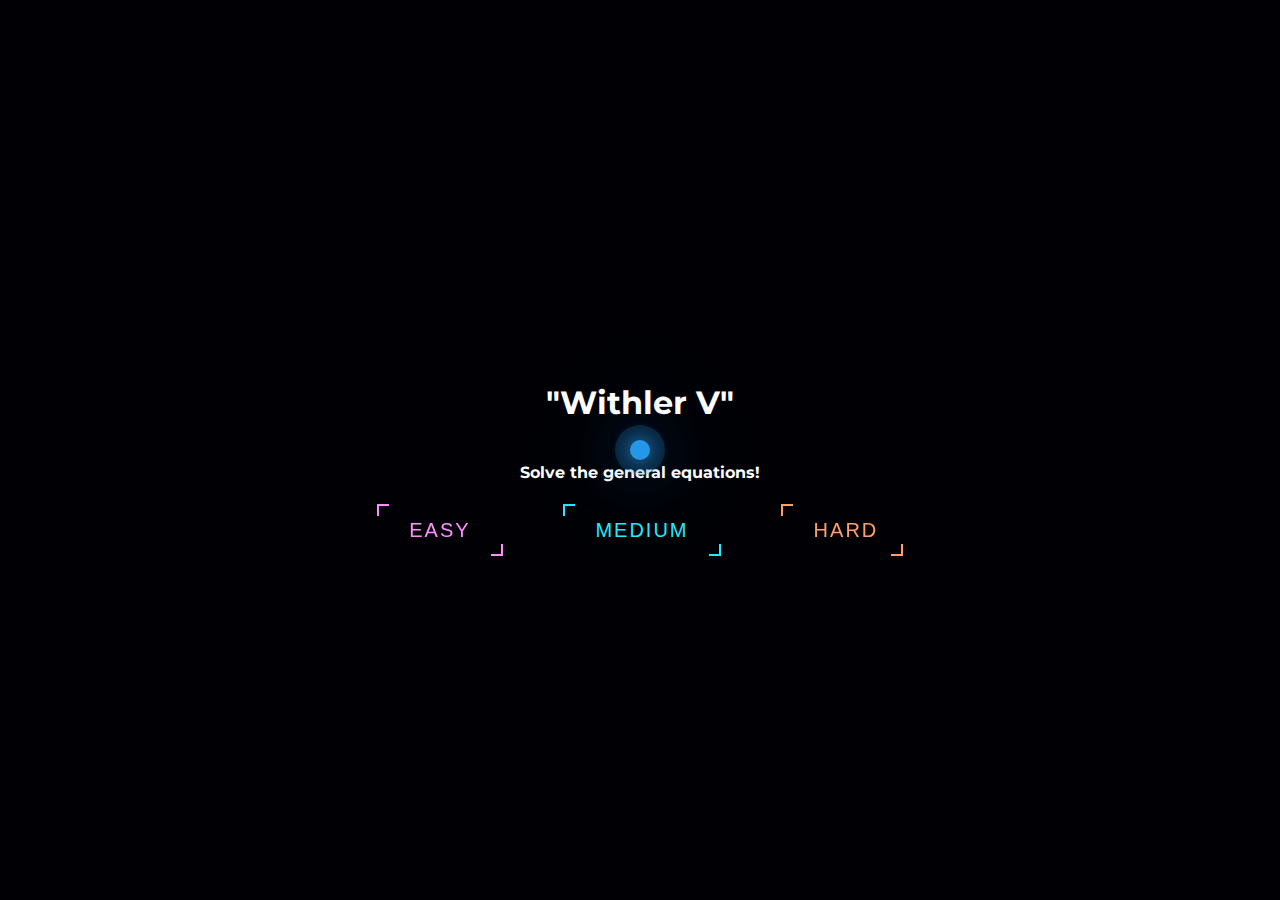
==== index.html @ 2ec711e2 "Updated Index File" ====
<!DOCTYPE html>
<html lang="en">

<head>
    <meta charset="UTF-8">
    <meta http-equiv="X-UA-Compatible" content="IE=edge">
    <meta name="viewport" content="width=device-width, initial-scale=1.0">
    <title>Guess the math equation!</title>
    <link rel="stylesheet" href="css/index.css">
    <link href="https://cdn.jsdelivr.net/npm/bootstrap@5.1.3/dist/css/bootstrap.min.css" rel="stylesheet"
        integrity="sha384-1BmE4kWBq78iYhFldvKuhfTAU6auU8tT94WrHftjDbrCEXSU1oBoqyl2QvZ6jIW3" crossorigin="anonymous">
    <link rel="preconnect" href="https://fonts.googleapis.com">
    <link rel="preconnect" href="https://fonts.gstatic.com" crossorigin>
    <link href="https://fonts.googleapis.com/css2?family=Montserrat:wght@900&display=swap" rel="stylesheet">
</head>

<body>
    <div class="nocursor"></div>
    <!-- Background Video Loop -->
    <section class="headervideo">
        <img class="solidblack" src="./images/solidblack.jpg">
        <video autoplay loop class="video-background" muted plays-inline>

            <source src="./images/bvideo.mp4" type="video/mp4">
        </video>

    </section>

    <!-- Main UI -->
    <div class="cursor"></div>
    <center>
        <div class="text-center align-middle mb-5">
            <div class="">
                <h1>"Withler V"</h1>
                <h4>Solve the general equations!</h4>
            </div>
        </div>

        <div class="container">
            <div class="container">
                <a href="#" onclick="goToEasy()"> &nbsp;Easy </a>
                <a href="#"> &nbsp;Medium </a>
                <a href="#"> &nbsp;Hard </a>
            </div>
        </div>
        </div>
        </div>
    </center>

    <script src="https://cdn.jsdelivr.net/npm/bootstrap@5.1.3/dist/js/bootstrap.bundle.min.js"
        integrity="sha384-ka7Sk0Gln4gmtz2MlQnikT1wXgYsOg+OMhuP+IlRH9sENBO0LRn5q+8nbTov4+1p" crossorigin="anonymous">
    </script>
    <script>
        document.getElementsByClassName('nocursor')[0].style.cursor = 'none';
    </script>
    <script type="text/javascript">
        const cursor = document.querySelector(".cursor");
        document.body.style.cursor = 'none';
        var body = document.body;

        // para masundan yung cursor sa paggalaw ng mouse
        document.addEventListener("mousemove", (e) => {
            var elem = document.createElement('div');
            elem.setAttribute('class', 'trail');
            elem.setAttribute('style', `left: ${e.clientX - 0}px; top: ${e.clientY -0}px;`);

            elem.onanimationend = () => {
                elem.remove();
            }
            let x = e.pageX;
            let y = e.pageY;

            cursor.style.top = y + "px";
            cursor.style.left = x + "px";
            cursor.style.display = "block";

            body.insertAdjacentElement('beforeend', elem);
        });

        //click animation
        function clickEffect(e) {
            var d = document.createElement("div");
            d.className = "clickEffect";
            d.style.top = e.clientY + "px";
            d.style.left = e.clientX + "px";
            document.body.appendChild(d);
            d.addEventListener('animationend', function () {
                d.parentElement.removeChild(d);
            }.bind(this));
        }
        document.addEventListener('click', clickEffect);

        function goToEasy() {
            location.replace("easy.html")
        };

        function goToNormal() {
            location.replace("normal.html")
        };

        function goToHard() {
            location.replace("hard.html")
        };
    </script>
    <script src="js/cursor.js"></script>
</body>

</html>
---- css/index.css ----
*{
  user-select: none; /* supported by Chrome and Opera */
  -webkit-user-select: none; /* Safari */
  -khtml-user-select: none; /* Konqueror HTML */
  -moz-user-select: none; /* Firefox */
  -ms-user-select: none; /* Internet Explorer/Edge */
}

:root {
    --colorShadeA: rgb(106, 163, 137);
    --colorShadeB: rgb(121, 186, 156);
    --colorShadeC: rgb(150, 232, 195);
    --colorShadeD: rgb(187, 232, 211);
    --colorShadeE: rgb(205, 255, 232);
  }
  
  body {
    font-family: "OpenSans", sans-serif;
    font-size: 1rem;
    line-height: 2;
    display: flex;
    align-items: center;
    justify-content: center;
    margin: 0;
    min-height: 100vh;
    background-color: #000115 !important;
    overflow: hidden;
  }

  /* Para sa mga pindutan */
  a{
    position: relative;
    padding: 15px 25px;
    margin: 0 30px;
    color: #21ebff !important;
    text-decoration: none !important; 
    text-transform: uppercase;
    letter-spacing: 2px;
    font-size: 20px;
    overflow: hidden;
    transition: 0.5s;
    text-align: center;
    -webkit-box-reflect: below 1px linear-gradient(transparent, rgba(228, 228, 228, 0.2));
    cursor: none;
  }

  a:nth-child(1)
  {
    filter: hue-rotate(120deg);
  }

  a:nth-child(3)
  {
    filter: hue-rotate(190deg);
  }

  a:hover{
    background: #21ebff;
    color: #111 !important;
    box-shadow: 0 0 50px #21ebff;
    transition-delay: 0.5s;
  }

  a:hover:before{
    width: 100%;
    height: 100%;
  }

  a:hover:after{
    width: 100%;
    height: 100%;
    transition-delay: 0s;
  }

  a:before{
    content: '';
    position: absolute;
    top: 0;
    left: 0;
    width: 10px;
    height: 10px;
    border-top: 2px solid #21ebff;
    border-left: 2px solid #21ebff;
    transition: 0.5s;
  }

  a:after{
    content: '';
    position: absolute;
    bottom: 0;
    right: 0;
    width: 10px;
    height: 10px;
    border-bottom: 2px solid #21ebff;
    border-right: 2px solid #21ebff;
    transition: 0.5s;
  }

  /* Main UI */

  h1{
    font-family: 'Montserrat', sans-serif;
    color: white;
    z-index: 5;
  }

  h4{
    font-family: 'Montserrat', sans-serif;
    color: white;
    z-index: 5;
  }

  /* Cursor */

  .cursor{
    z-index: 999;
    position: fixed;
    background: #2696e8;
    width: 20px;
    height: 20px;
    border-radius: 50%;
    pointer-events: none;
    box-shadow: 0 0 20px #2696e8,
                0 0 60px #2696e8,
                0 0 100px #2696e8;
                animation: colors 5s infinite;
  }

  @keyframes colors{
    0%{
      filter: hue-rotate(0deg);
    }
    100%{
      filter: hue-rotate(360deg);
    }
  }

  .cursor:before{
    content: '';
    position: absolute;
    background: #2696e8;
    width: 50px;
    height: 50px;
    opacity: 0.2;
    transform: translate(-30%, -30%);
    border-radius: 50%;
  }

div.clickEffect{
  position: fixed;
  box-sizing: border-box;
  border-style: solid;
  filter: hue-rotate(360deg);
  border-radius: 50%;
  animation: clickEffect 0.4s ease-out;
  z-index:99999;
}

@keyframes clickEffect{
  0%{
    opacity: 1;
    width: 0.5em; height: 0.5em;
    margin: 0.225em;
    border-width: 0.5em;

  }
  100%{
    opacity: 0.2;
    width: 15em; height:15em;
    margin: -6.9em;
    border-width: 0.03em;
    color: #2696e8;
  }
}

.trail{
  width: 20px;
  height: 20px;
  border-radius: 50%;
  background: #2696e8;
  position: fixed;
  animation: come 1s linear forwards;
}

@keyframes come{
  0%{
    transform: scale(0);
    filter: hue-rotate(0deg);
  }
  10%{
    transform: scale(1) translateY(0px);
    opacity: 1;
  }
  100%{
    transform: scale(0) translateY(150px);
    opacity: 0;
    filter: hue-rotate(360deg);
  }
}

/* Background Video */

.headervideo{
  height:100vh;
  background-color: rgba(255, 0, 0, 0.596) !important;
}

.video-background{
  position: absolute;
  right: 0;
  bottom: 0;
  min-width: 100%;
  min-height: 100%;
  width: auto;
  height: auto;
  z-index: -2;
}

.solidblack{
  position: absolute;
  right: 0;
  bottom: 0;
  min-width: 100%;
  min-height: 100%;
  width: auto;
  height: auto;
  opacity: 0.75;
  z-index: -1;
}
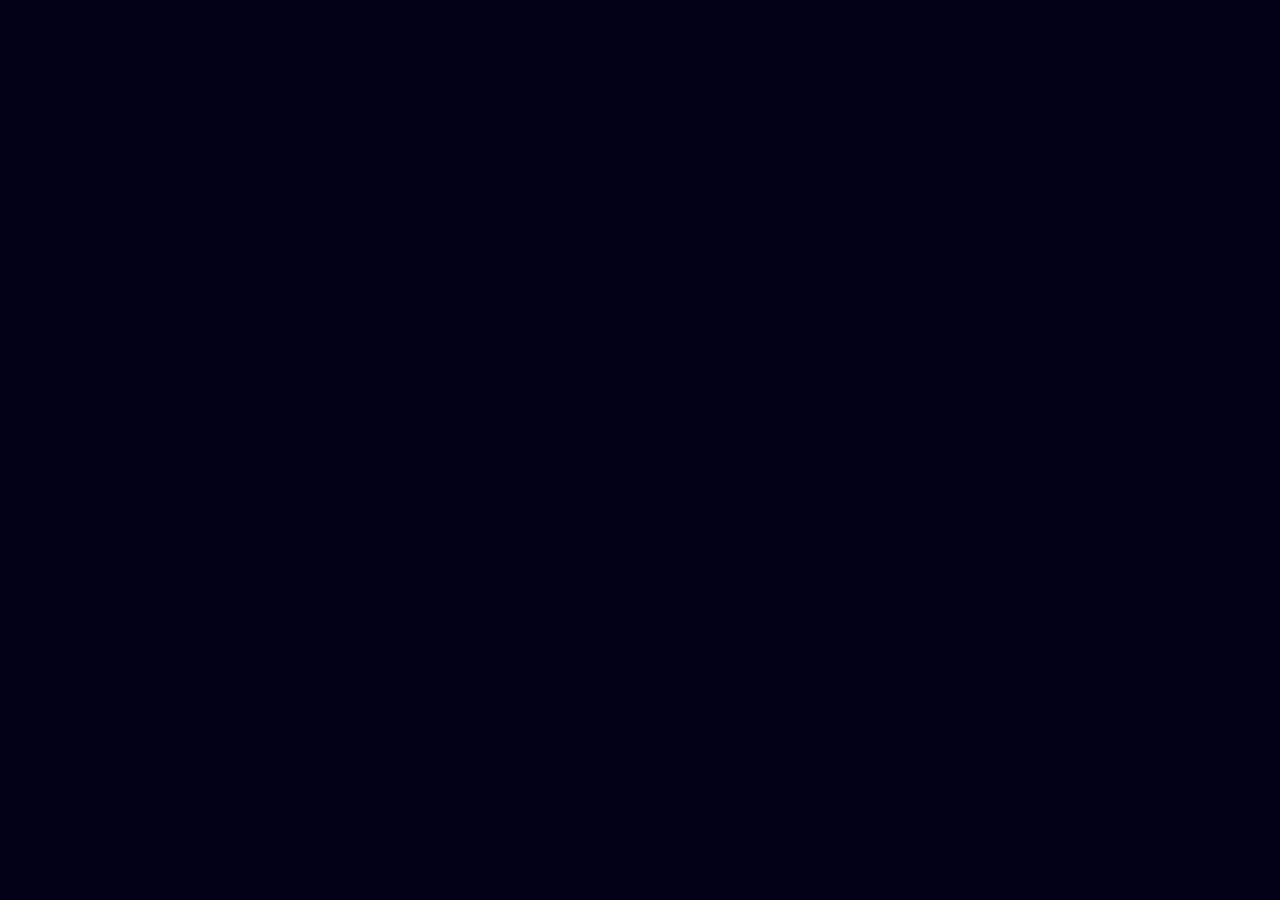
==== commit b86f78bc: "Added fade animation" ====
--- a/index.html
+++ b/index.html
@@ -14,8 +14,9 @@
     <link href="https://fonts.googleapis.com/css2?family=Montserrat:wght@900&display=swap" rel="stylesheet">
 </head>
 
-<body>
+<body id="fader" onload="fadein()">
     <div class="nocursor"></div>
+
     <!-- Background Video Loop -->
     <section class="headervideo">
         <img class="solidblack" src="./images/solidblack.jpg">
@@ -39,8 +40,8 @@
         <div class="container">
             <div class="container">
                 <a href="#" onclick="goToEasy()"> &nbsp;Easy </a>
-                <a href="#"> &nbsp;Medium </a>
-                <a href="#"> &nbsp;Hard </a>
+                <a href="#" onclick="goToNormal()"> &nbsp;Medium </a>
+                <a href="#" onclick="goToHard()"> &nbsp;Hard </a>
             </div>
         </div>
         </div>
@@ -50,9 +51,11 @@
     <script src="https://cdn.jsdelivr.net/npm/bootstrap@5.1.3/dist/js/bootstrap.bundle.min.js"
         integrity="sha384-ka7Sk0Gln4gmtz2MlQnikT1wXgYsOg+OMhuP+IlRH9sENBO0LRn5q+8nbTov4+1p" crossorigin="anonymous">
     </script>
+
     <script>
         document.getElementsByClassName('nocursor')[0].style.cursor = 'none';
     </script>
+
     <script type="text/javascript">
         const cursor = document.querySelector(".cursor");
         document.body.style.cursor = 'none';
@@ -90,8 +93,23 @@
         }
         document.addEventListener('click', clickEffect);
 
+        function fadein() {
+            const target = document.getElementById("fader");
+            function fadeinEvent(){
+                target.style.opacity = '100'
+            }
+            target.addEventListener('mouseover', fadeinEvent);
+            setTimeout(function () {
+                target.removeEventListener('mouseover', fadeinEvent)
+            }, 2500);
+        }
+
         function goToEasy() {
-            location.replace("easy.html")
+            const target = document.getElementById("fader");
+            target.addEventListener('click', fadeEasy => target.style.opacity = '0');
+            setTimeout(function () {
+                location.replace("easy.html")
+            }, 2500);
         };
 
         function goToNormal() {
--- a/css/index.css
+++ b/css/index.css
@@ -227,3 +227,8 @@
   opacity: 0.75;
   z-index: -1;
 }
+
+#fader{
+  opacity: 0;
+  transition: opacity 2s;
+}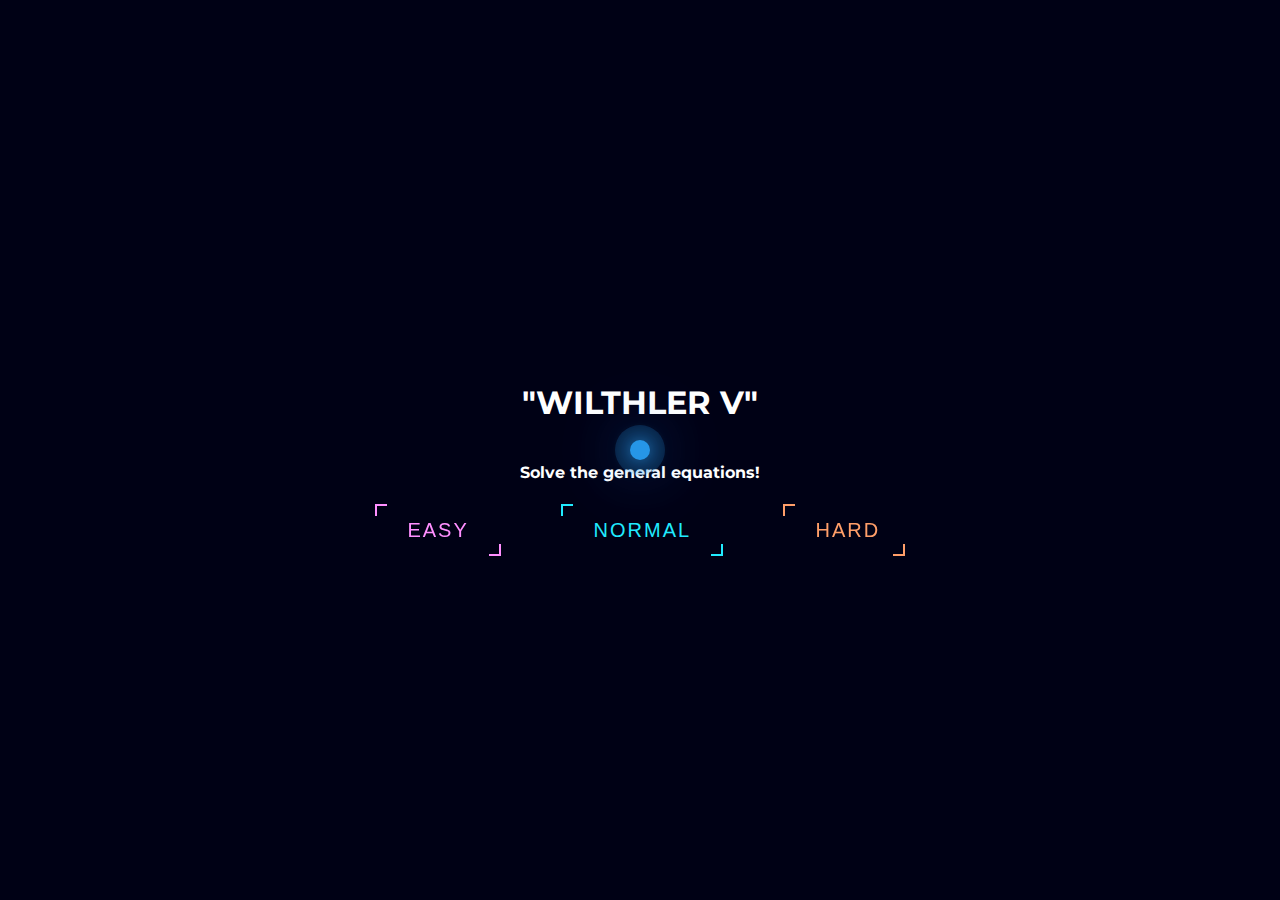
==== commit 8c899605: "added design in all difficulties" ====
--- a/index.html
+++ b/index.html
@@ -18,21 +18,21 @@
     <div class="nocursor"></div>
 
     <!-- Background Video Loop -->
-    <section class="headervideo">
+    <!-- <section class="headervideo">
         <img class="solidblack" src="./images/solidblack.jpg">
         <video autoplay loop class="video-background" muted plays-inline>
 
             <source src="./images/bvideo.mp4" type="video/mp4">
         </video>
 
-    </section>
+    </section> -->
 
     <!-- Main UI -->
     <div class="cursor"></div>
     <center>
         <div class="text-center align-middle mb-5">
             <div class="">
-                <h1>"Withler V"</h1>
+                <h1>"WILTHLER V"</h1>
                 <h4>Solve the general equations!</h4>
             </div>
         </div>
@@ -40,7 +40,7 @@
         <div class="container">
             <div class="container">
                 <a href="#" onclick="goToEasy()"> &nbsp;Easy </a>
-                <a href="#" onclick="goToNormal()"> &nbsp;Medium </a>
+                <a href="#" onclick="goToNormal()"> &nbsp;Normal </a>
                 <a href="#" onclick="goToHard()"> &nbsp;Hard </a>
             </div>
         </div>
@@ -50,10 +50,6 @@
 
     <script src="https://cdn.jsdelivr.net/npm/bootstrap@5.1.3/dist/js/bootstrap.bundle.min.js"
         integrity="sha384-ka7Sk0Gln4gmtz2MlQnikT1wXgYsOg+OMhuP+IlRH9sENBO0LRn5q+8nbTov4+1p" crossorigin="anonymous">
-    </script>
-
-    <script>
-        document.getElementsByClassName('nocursor')[0].style.cursor = 'none';
     </script>
 
     <script type="text/javascript">
@@ -93,15 +89,16 @@
         }
         document.addEventListener('click', clickEffect);
 
+        // On index.html load
         function fadein() {
             const target = document.getElementById("fader");
-            function fadeinEvent(){
-                target.style.opacity = '100'
+            function fadeinEvent() {
+                target.style.opacity = '100';
             }
             target.addEventListener('mouseover', fadeinEvent);
             setTimeout(function () {
                 target.removeEventListener('mouseover', fadeinEvent)
-            }, 2500);
+            }, 500);
         }
 
         function goToEasy() {
@@ -113,11 +110,19 @@
         };
 
         function goToNormal() {
-            location.replace("normal.html")
+            const target = document.getElementById("fader");
+            target.addEventListener('click', fadeEasy => target.style.opacity = '0');
+            setTimeout(function () {
+                location.replace("normal.html")
+            }, 2500);
         };
 
         function goToHard() {
-            location.replace("hard.html")
+            const target = document.getElementById("fader");
+            target.addEventListener('click', fadeEasy => target.style.opacity = '0');
+            setTimeout(function () {
+                location.replace("hard.html")
+            }, 2500);
         };
     </script>
     <script src="js/cursor.js"></script>
